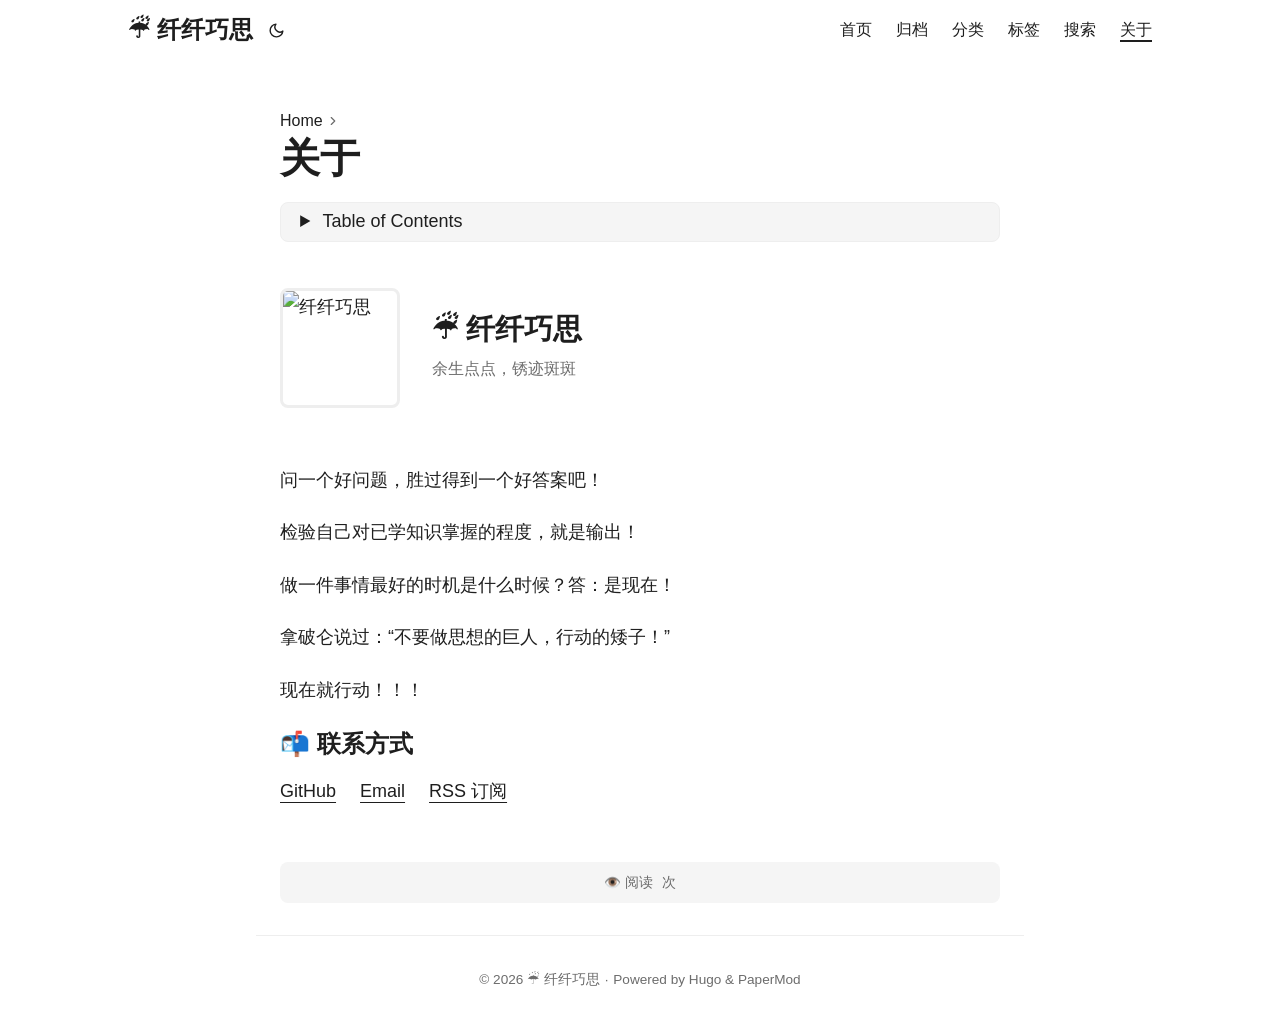
==== about/index.html @ b8e5de0f "Update site: feat：配置后发布测试 dym2026/hugo-site-source@9872c6fb3db8e7d67822ec20c69a167581251d09" ====
<!doctype html><html lang=en dir=auto data-theme=auto><head><meta charset=utf-8><meta http-equiv=X-UA-Compatible content="IE=edge"><meta name=viewport content="width=device-width,initial-scale=1,shrink-to-fit=no"><meta name=robots content="index, follow"><title>关于 | ☔︎ 纤纤巧思</title><meta name=keywords content><meta name=description content="
  
  
    ☔︎ 纤纤巧思
    余生点点，锈迹斑斑
  

问一个好问题，胜过得到一个好答案吧！
检验自己对已学知识掌握的程度，就是输出！
做一件事情最好的时机是什么时候？答：是现在！
拿破仑说过：“不要做思想的巨人，行动的矮子！”
现在就行动！！！
📬 联系方式

  GitHub
  Email
  RSS 订阅
"><meta name=author content="Less"><link rel=canonical href=https://dym2026.github.io/about/><link crossorigin=anonymous href=/assets/css/stylesheet.4112e1ae91381286056db7897606358c1287e31d32b878bdc7e529f8c256b687.css integrity="sha256-QRLhrpE4EoYFbbeJdgY1jBKH4x0yuHi9x+Up+MJWtoc=" rel="preload stylesheet" as=style><link rel=icon href=https://dym2026.github.io/favicon.ico><link rel=icon type=image/png sizes=16x16 href=https://dym2026.github.io/favicon-16x16.png><link rel=icon type=image/png sizes=32x32 href=https://dym2026.github.io/favicon-32x32.png><link rel=apple-touch-icon href=https://dym2026.github.io/apple-touch-icon.png><link rel=mask-icon href=https://dym2026.github.io/safari-pinned-tab.svg><meta name=theme-color content="#2e2e33"><meta name=msapplication-TileColor content="#2e2e33"><link rel=alternate hreflang=en href=https://dym2026.github.io/about/><noscript><style>#theme-toggle,.top-link{display:none}</style><style>@media(prefers-color-scheme:dark){:root{--theme:rgb(29, 30, 32);--entry:rgb(46, 46, 51);--primary:rgb(218, 218, 219);--secondary:rgb(155, 156, 157);--tertiary:rgb(65, 66, 68);--content:rgb(196, 196, 197);--code-block-bg:rgb(46, 46, 51);--code-bg:rgb(55, 56, 62);--border:rgb(51, 51, 51);color-scheme:dark}.list{background:var(--theme)}.toc{background:var(--entry)}}</style></noscript><script>localStorage.getItem("pref-theme")==="dark"?document.querySelector("html").dataset.theme="dark":localStorage.getItem("pref-theme")==="light"?document.querySelector("html").dataset.theme="light":window.matchMedia("(prefers-color-scheme: dark)").matches?document.querySelector("html").dataset.theme="dark":document.querySelector("html").dataset.theme="light"</script><script type=application/ld+json>{"@context":"https://schema.org","@type":"BlogPosting","headline":"\"关于\"","datePublished":"\"2026-06-28T00:00:00Z\"","dateModified":"\"2026-06-28T00:00:00Z\"","author":{"@type":"Person","name":"\"Less\""},"description":"\" ☔︎ 纤纤巧思 余生点点，锈迹斑斑\\n问一个好问题，胜过得到一个好答案吧！\\n检验自己对已学知识掌握的程度，就是输出！\\n做一件事情最好的时机是什么时候？答：是现在！\\n拿破仑说过：“不要做思想的巨人，行动的矮子！”\\n现在就行动！！！\\n📬 联系方式 GitHub Email RSS 订阅 \"","wordCount":14}</script><link rel=icon type=image/png href=/favicon/favicon-96x96.png sizes=96x96><link rel=icon type=image/svg+xml href=/favicon/favicon.svg><link rel="shortcut icon" href=/favicon/favicon.ico><link rel=apple-touch-icon sizes=180x180 href=/favicon/apple-touch-icon.png><link rel=manifest href=/favicon/site.webmanifest><meta property="og:url" content="https://dym2026.github.io/about/"><meta property="og:site_name" content="☔︎ 纤纤巧思"><meta property="og:title" content="关于"><meta property="og:description" content="☔︎ 纤纤巧思 余生点点，锈迹斑斑
问一个好问题，胜过得到一个好答案吧！
检验自己对已学知识掌握的程度，就是输出！
做一件事情最好的时机是什么时候？答：是现在！
拿破仑说过：“不要做思想的巨人，行动的矮子！”
现在就行动！！！
📬 联系方式 GitHub Email RSS 订阅"><meta property="og:locale" content="zh_cn"><meta property="og:type" content="article"><meta property="article:published_time" content="2026-06-28T00:00:00+00:00"><meta property="article:modified_time" content="2026-06-28T00:00:00+00:00"><meta property="og:image" content="https://dym2026.github.io/images/social-share.png"><meta name=twitter:card content="summary_large_image"><meta name=twitter:image content="https://dym2026.github.io/images/social-share.png"><meta name=twitter:title content="关于"><meta name=twitter:description content="☔︎ 纤纤巧思 余生点点，锈迹斑斑
问一个好问题，胜过得到一个好答案吧！
检验自己对已学知识掌握的程度，就是输出！
做一件事情最好的时机是什么时候？答：是现在！
拿破仑说过：“不要做思想的巨人，行动的矮子！”
现在就行动！！！
📬 联系方式 GitHub Email RSS 订阅"><script type=application/ld+json>{"@context":"https://schema.org","@type":"BreadcrumbList","itemListElement":[{"@type":"ListItem","position":1,"name":"关于","item":"https://dym2026.github.io/about/"}]}</script><script type=application/ld+json>{"@context":"https://schema.org","@type":"BlogPosting","headline":"关于","name":"关于","description":" ☔︎ 纤纤巧思 余生点点，锈迹斑斑\n问一个好问题，胜过得到一个好答案吧！\n检验自己对已学知识掌握的程度，就是输出！\n做一件事情最好的时机是什么时候？答：是现在！\n拿破仑说过：“不要做思想的巨人，行动的矮子！”\n现在就行动！！！\n📬 联系方式 GitHub Email RSS 订阅 ","keywords":[],"articleBody":" ☔︎ 纤纤巧思 余生点点，锈迹斑斑\n问一个好问题，胜过得到一个好答案吧！\n检验自己对已学知识掌握的程度，就是输出！\n做一件事情最好的时机是什么时候？答：是现在！\n拿破仑说过：“不要做思想的巨人，行动的矮子！”\n现在就行动！！！\n📬 联系方式 GitHub Email RSS 订阅 ","wordCount":"14","inLanguage":"en","image":"https://dym2026.github.io/images/social-share.png","datePublished":"2026-06-28T00:00:00Z","dateModified":"2026-06-28T00:00:00Z","author":{"@type":"Person","name":"Less"},"mainEntityOfPage":{"@type":"WebPage","@id":"https://dym2026.github.io/about/"},"publisher":{"@type":"Organization","name":"☔︎ 纤纤巧思","logo":{"@type":"ImageObject","url":"https://dym2026.github.io/favicon.ico"}}}</script></head><body id=top><header class=header><nav class=header-nav><div class=logo><a href=https://dym2026.github.io/ accesskey=h title="☔︎ 纤纤巧思 (Alt + H)">☔︎ 纤纤巧思</a><div class=logo-switches><button id=theme-toggle class=theme-toggle accesskey=t title="(Alt + T)" aria-label="Toggle theme">
<svg class="moon" width="17" height="17" viewBox="0 0 24 24" fill="none" stroke="currentColor" stroke-width="2" stroke-linecap="round" stroke-linejoin="round"><path d="M21 12.79A9 9 0 1111.21 3 7 7 0 0021 12.79z"/></svg>
<svg class="sun" width="17" height="17" viewBox="0 0 24 24" fill="none" stroke="currentColor" stroke-width="2" stroke-linecap="round" stroke-linejoin="round"><circle cx="12" cy="12" r="5"/><line x1="12" y1="1" x2="12" y2="3"/><line x1="12" y1="21" x2="12" y2="23"/><line x1="4.22" y1="4.22" x2="5.64" y2="5.64"/><line x1="18.36" y1="18.36" x2="19.78" y2="19.78"/><line x1="1" y1="12" x2="3" y2="12"/><line x1="21" y1="12" x2="23" y2="12"/><line x1="4.22" y1="19.78" x2="5.64" y2="18.36"/><line x1="18.36" y1="5.64" x2="19.78" y2="4.22"/></svg></button></div></div><ul id=menu class=menu><li><a href=https://dym2026.github.io/ title=首页><span>首页</span></a></li><li><a href=https://dym2026.github.io/archives/ title=归档><span>归档</span></a></li><li><a href=https://dym2026.github.io/categories/ title=分类><span>分类</span></a></li><li><a href=https://dym2026.github.io/tags/ title=标签><span>标签</span></a></li><li><a href=https://dym2026.github.io/search/ title="搜索 (Alt + /)" accesskey=/><span>搜索</span></a></li><li><a href=https://dym2026.github.io/about/ title=关于><span class=active>关于</span></a></li></ul></nav></header><main class=main><article class=post-single><header class=post-header><nav class=breadcrumbs role=navigation aria-label=Breadcrumb><a href=/>Home</a>
<svg viewBox="0 0 24 24" fill="none" stroke="currentColor" stroke-width="2" stroke-linecap="round" stroke-linejoin="round" class="feather feather-chevron-right"><polyline points="9 18 15 12 9 6"/></svg></nav><h1 class="post-title entry-hint-parent">关于</h1></header><details class=toc><summary accesskey=c title="(Alt + C)"><span class=title>Table of Contents</span></summary><div class=inner><nav id=TableOfContents><ul><li><ul><li><a href=#-联系方式>📬 联系方式</a></li></ul></li></ul></nav></div></details><div class="post-content md-content"><div class=about-header><img src=/images/avatar.png alt=纤纤巧思 class=avatar><div class=about-intro><h2>☔︎ 纤纤巧思</h2><p class=bio>余生点点，锈迹斑斑</p></div></div><p>问一个好问题，胜过得到一个好答案吧！</p><p>检验自己对已学知识掌握的程度，就是输出！</p><p>做一件事情最好的时机是什么时候？答：是现在！</p><p>拿破仑说过：“不要做思想的巨人，行动的矮子！”</p><p>现在就行动！！！</p><h3 id=-联系方式>📬 联系方式<a hidden class=anchor aria-hidden=true href=#-联系方式>#</a></h3><div class=social-links><a href=https://github.com/dym2026 target=_blank rel=noopener>GitHub</a>
<a href=mailto:1097842427@qq.com>Email</a>
<a href=/index.xml>RSS 订阅</a></div></div><footer class=post-footer><ul class=post-tags></ul></footer><div class=busuanzi-page id=busuanzi_container_page_pv>👁️ 阅读 <span id=busuanzi_value_page_pv></span> 次</div></article></main><footer class=footer><span>&copy; 2026 <a href=https://dym2026.github.io/>☔︎ 纤纤巧思</a></span> ·
<span>Powered by
<a href="https://gohugo.io/?utm_source=papermod" rel=noopener target=_blank>Hugo</a> &
<a href=https://github.com/adityatelange/hugo-PaperMod/ rel=noopener target=_blank>PaperMod</a></span></footer><a href=#top id=top-link class="top-link hidden" aria-label="go to top" title="Go to Top (Alt + G)" accesskey=g><svg viewBox="0 0 24 24" fill="none" stroke="currentColor" stroke-width="2" stroke-linecap="round" stroke-linejoin="round" class="feather feather-chevrons-up"><polyline points="17 11 12 6 7 11"/><polyline points="17 18 12 13 7 18"/></svg>
</a><script defer src=https://busuanzi.ibruce.info/busuanzi/2.3/busuanzi.pure.mini.js crossorigin=anonymous></script><script>(function(){function n(){const e=document.documentElement.dataset.theme;return e==="dark"?"dark":e==="light"?"light":window.matchMedia("(prefers-color-scheme: dark)").matches?"dark":"light"}function e(e){var t=document.querySelector("iframe.giscus-frame");t&&t.contentWindow&&t.contentWindow.postMessage({giscus:{setConfig:{theme:e||n()}}},"https://giscus.app")}var s=setInterval(function(){var t=document.querySelector("iframe.giscus-frame");t&&(clearInterval(s),localStorage.getItem("pref-theme")&&(t.addEventListener("load",function(){e()}),setTimeout(function(){e()},800)))},300),t=document.getElementById("theme-toggle");t&&t.addEventListener("click",function(){setTimeout(function(){e()},80)})})()</script><script>let menu=document.getElementById("menu");if(menu){const e=localStorage.getItem("menu-scroll-position");e&&(menu.scrollLeft=parseInt(e,10)),menu.onscroll=function(){localStorage.setItem("menu-scroll-position",menu.scrollLeft)}}document.querySelectorAll('a[href^="#"]').forEach(e=>{e.addEventListener("click",function(e){e.preventDefault();var t=this.getAttribute("href").substr(1);window.matchMedia("(prefers-reduced-motion: reduce)").matches?document.querySelector(`[id='${decodeURIComponent(t)}']`).scrollIntoView():document.querySelector(`[id='${decodeURIComponent(t)}']`).scrollIntoView({behavior:"smooth"}),t==="top"?history.replaceState(null,null," "):history.pushState(null,null,`#${t}`)})})</script><script>var toplink=document.getElementById("top-link");window.onscroll=function(){const e=window.innerHeight;document.body.scrollTop>e||document.documentElement.scrollTop>e?toplink.classList.remove("hidden"):toplink.classList.add("hidden")}</script><script>document.getElementById("theme-toggle").addEventListener("click",()=>{const e=document.querySelector("html");e.dataset.theme==="dark"?(e.dataset.theme="light",localStorage.setItem("pref-theme","light")):(e.dataset.theme="dark",localStorage.setItem("pref-theme","dark"))})</script><script>document.querySelectorAll("pre > code").forEach(e=>{const n=e.parentNode.parentNode,t=document.createElement("button");t.classList.add("copy-code"),t.innerHTML="copy";function s(){t.innerHTML="copied!",setTimeout(()=>{t.innerHTML="copy"},2e3)}t.addEventListener("click",t=>{if("clipboard"in navigator){navigator.clipboard.writeText(e.textContent),s();return}const n=document.createRange();n.selectNodeContents(e);const o=window.getSelection();o.removeAllRanges(),o.addRange(n);try{document.execCommand("copy"),s()}catch{}o.removeRange(n)}),n.classList.contains("highlight")?n.appendChild(t):n.parentNode.firstChild==n||(e.parentNode.parentNode.parentNode.parentNode.parentNode.nodeName=="TABLE"?e.parentNode.parentNode.parentNode.parentNode.parentNode.appendChild(t):e.parentNode.appendChild(t))})</script></body></html>
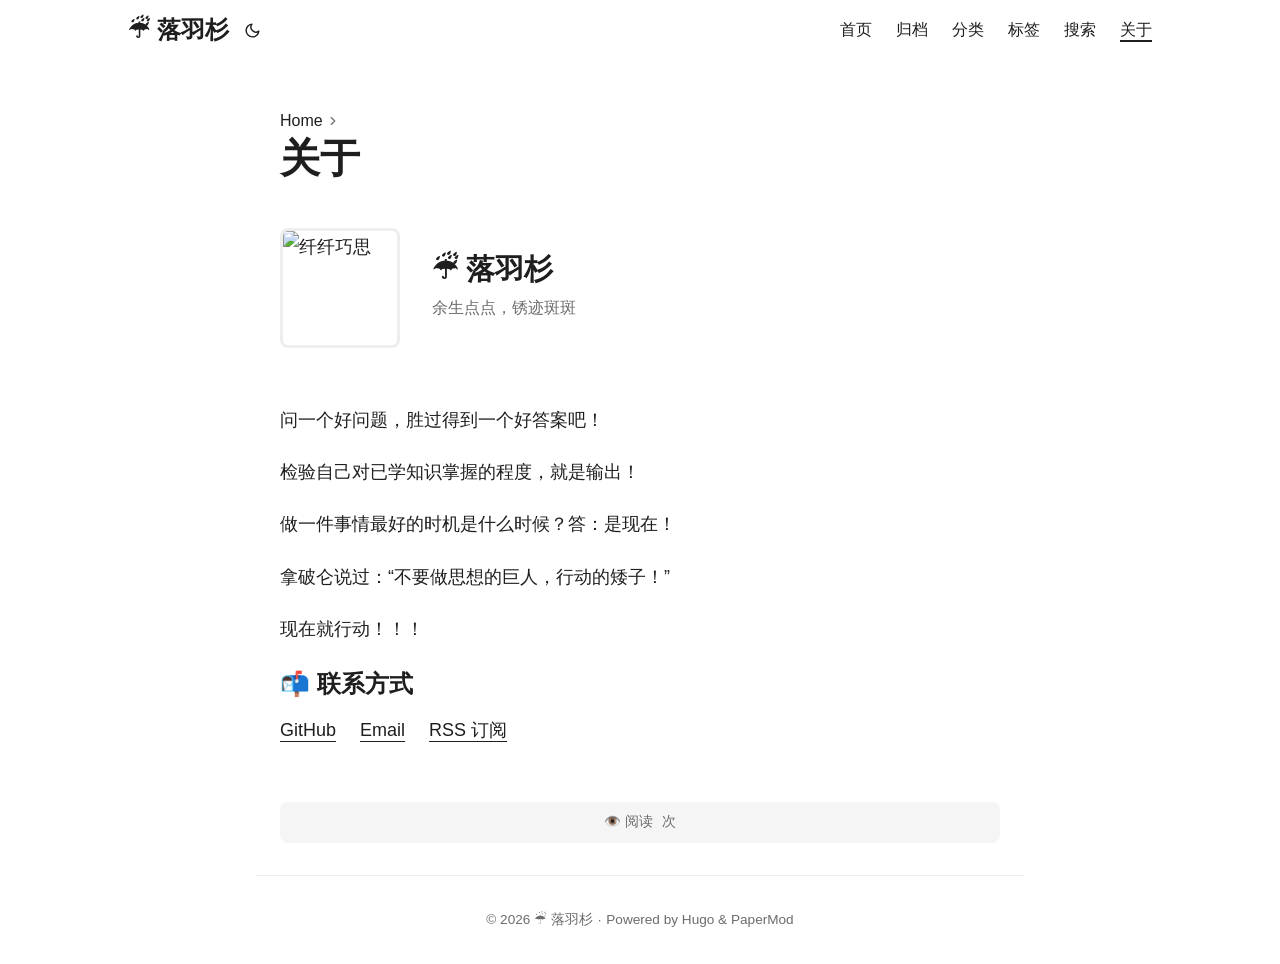
==== commit cf234b6c: "Update site: feat: 更换网站图标 dym2026/hugo-site-source@5aa69ee42dd8be48c35af2c50449b70eea5ee5c6" ====
--- a/about/index.html
+++ b/about/index.html
@@ -1,7 +1,7 @@
-<!doctype html><html lang=en dir=auto data-theme=auto><head><meta charset=utf-8><meta http-equiv=X-UA-Compatible content="IE=edge"><meta name=viewport content="width=device-width,initial-scale=1,shrink-to-fit=no"><meta name=robots content="index, follow"><title>关于 | ☔︎ 纤纤巧思</title><meta name=keywords content><meta name=description content="
+<!doctype html><html lang=en dir=auto data-theme=auto><head><meta charset=utf-8><meta http-equiv=X-UA-Compatible content="IE=edge"><meta name=viewport content="width=device-width,initial-scale=1,shrink-to-fit=no"><meta name=robots content="index, follow"><title>关于 | ☔︎ 落羽杉</title><meta name=keywords content><meta name=description content="
   
   
-    ☔︎ 纤纤巧思
+    ☔︎ 落羽杉
     余生点点，锈迹斑斑
   
 
@@ -15,25 +15,25 @@
   GitHub
   Email
   RSS 订阅
-"><meta name=author content="Less"><link rel=canonical href=https://dym2026.github.io/about/><link crossorigin=anonymous href=/assets/css/stylesheet.4112e1ae91381286056db7897606358c1287e31d32b878bdc7e529f8c256b687.css integrity="sha256-QRLhrpE4EoYFbbeJdgY1jBKH4x0yuHi9x+Up+MJWtoc=" rel="preload stylesheet" as=style><link rel=icon href=https://dym2026.github.io/favicon.ico><link rel=icon type=image/png sizes=16x16 href=https://dym2026.github.io/favicon-16x16.png><link rel=icon type=image/png sizes=32x32 href=https://dym2026.github.io/favicon-32x32.png><link rel=apple-touch-icon href=https://dym2026.github.io/apple-touch-icon.png><link rel=mask-icon href=https://dym2026.github.io/safari-pinned-tab.svg><meta name=theme-color content="#2e2e33"><meta name=msapplication-TileColor content="#2e2e33"><link rel=alternate hreflang=en href=https://dym2026.github.io/about/><noscript><style>#theme-toggle,.top-link{display:none}</style><style>@media(prefers-color-scheme:dark){:root{--theme:rgb(29, 30, 32);--entry:rgb(46, 46, 51);--primary:rgb(218, 218, 219);--secondary:rgb(155, 156, 157);--tertiary:rgb(65, 66, 68);--content:rgb(196, 196, 197);--code-block-bg:rgb(46, 46, 51);--code-bg:rgb(55, 56, 62);--border:rgb(51, 51, 51);color-scheme:dark}.list{background:var(--theme)}.toc{background:var(--entry)}}</style></noscript><script>localStorage.getItem("pref-theme")==="dark"?document.querySelector("html").dataset.theme="dark":localStorage.getItem("pref-theme")==="light"?document.querySelector("html").dataset.theme="light":window.matchMedia("(prefers-color-scheme: dark)").matches?document.querySelector("html").dataset.theme="dark":document.querySelector("html").dataset.theme="light"</script><script type=application/ld+json>{"@context":"https://schema.org","@type":"BlogPosting","headline":"\"关于\"","datePublished":"\"2026-06-28T00:00:00Z\"","dateModified":"\"2026-06-28T00:00:00Z\"","author":{"@type":"Person","name":"\"Less\""},"description":"\" ☔︎ 纤纤巧思 余生点点，锈迹斑斑\\n问一个好问题，胜过得到一个好答案吧！\\n检验自己对已学知识掌握的程度，就是输出！\\n做一件事情最好的时机是什么时候？答：是现在！\\n拿破仑说过：“不要做思想的巨人，行动的矮子！”\\n现在就行动！！！\\n📬 联系方式 GitHub Email RSS 订阅 \"","wordCount":14}</script><link rel=icon type=image/png href=/favicon/favicon-96x96.png sizes=96x96><link rel=icon type=image/svg+xml href=/favicon/favicon.svg><link rel="shortcut icon" href=/favicon/favicon.ico><link rel=apple-touch-icon sizes=180x180 href=/favicon/apple-touch-icon.png><link rel=manifest href=/favicon/site.webmanifest><meta property="og:url" content="https://dym2026.github.io/about/"><meta property="og:site_name" content="☔︎ 纤纤巧思"><meta property="og:title" content="关于"><meta property="og:description" content="☔︎ 纤纤巧思 余生点点，锈迹斑斑
+"><meta name=author content="Less"><link rel=canonical href=https://dym2026.github.io/about/><link crossorigin=anonymous href=/assets/css/stylesheet.f1b664ff4d6cb66a49dbc1be0f7d915f03a0ca8f5fc1e3566c89a14a723e33a2.css integrity="sha256-8bZk/01stmpJ28G+D32RXwOgyo9fweNWbImhSnI+M6I=" rel="preload stylesheet" as=style><link rel=icon href=https://dym2026.github.io/favicon.ico><link rel=icon type=image/png sizes=16x16 href=https://dym2026.github.io/favicon-16x16.png><link rel=icon type=image/png sizes=32x32 href=https://dym2026.github.io/favicon-32x32.png><link rel=apple-touch-icon href=https://dym2026.github.io/apple-touch-icon.png><link rel=mask-icon href=https://dym2026.github.io/safari-pinned-tab.svg><meta name=theme-color content="#2e2e33"><meta name=msapplication-TileColor content="#2e2e33"><link rel=alternate hreflang=en href=https://dym2026.github.io/about/><noscript><style>#theme-toggle,.top-link{display:none}</style><style>@media(prefers-color-scheme:dark){:root{--theme:rgb(29, 30, 32);--entry:rgb(46, 46, 51);--primary:rgb(218, 218, 219);--secondary:rgb(155, 156, 157);--tertiary:rgb(65, 66, 68);--content:rgb(196, 196, 197);--code-block-bg:rgb(46, 46, 51);--code-bg:rgb(55, 56, 62);--border:rgb(51, 51, 51);color-scheme:dark}.list{background:var(--theme)}.toc{background:var(--entry)}}</style></noscript><script>localStorage.getItem("pref-theme")==="dark"?document.querySelector("html").dataset.theme="dark":localStorage.getItem("pref-theme")==="light"?document.querySelector("html").dataset.theme="light":window.matchMedia("(prefers-color-scheme: dark)").matches?document.querySelector("html").dataset.theme="dark":document.querySelector("html").dataset.theme="light"</script><script type=application/ld+json>{"@context":"https://schema.org","@type":"BlogPosting","headline":"\"关于\"","datePublished":"\"2026-06-28T00:00:00Z\"","dateModified":"\"2026-06-28T00:00:00Z\"","author":{"@type":"Person","name":"\"Less\""},"description":"\" ☔︎ 落羽杉 余生点点，锈迹斑斑\\n问一个好问题，胜过得到一个好答案吧！\\n检验自己对已学知识掌握的程度，就是输出！\\n做一件事情最好的时机是什么时候？答：是现在！\\n拿破仑说过：“不要做思想的巨人，行动的矮子！”\\n现在就行动！！！\\n📬 联系方式 GitHub Email RSS 订阅 \"","wordCount":14}</script><link rel=icon type=image/png href=/favicon/favicon-96x96.png sizes=96x96><link rel=icon type=image/svg+xml href=/favicon/favicon.svg><link rel="shortcut icon" href=/favicon/favicon.ico><link rel=apple-touch-icon sizes=180x180 href=/favicon/apple-touch-icon.png><link rel=manifest href=/favicon/site.webmanifest><meta property="og:url" content="https://dym2026.github.io/about/"><meta property="og:site_name" content="☔︎ 落羽杉"><meta property="og:title" content="关于"><meta property="og:description" content="☔︎ 落羽杉 余生点点，锈迹斑斑
 问一个好问题，胜过得到一个好答案吧！
 检验自己对已学知识掌握的程度，就是输出！
 做一件事情最好的时机是什么时候？答：是现在！
 拿破仑说过：“不要做思想的巨人，行动的矮子！”
 现在就行动！！！
-📬 联系方式 GitHub Email RSS 订阅"><meta property="og:locale" content="zh_cn"><meta property="og:type" content="article"><meta property="article:published_time" content="2026-06-28T00:00:00+00:00"><meta property="article:modified_time" content="2026-06-28T00:00:00+00:00"><meta property="og:image" content="https://dym2026.github.io/images/social-share.png"><meta name=twitter:card content="summary_large_image"><meta name=twitter:image content="https://dym2026.github.io/images/social-share.png"><meta name=twitter:title content="关于"><meta name=twitter:description content="☔︎ 纤纤巧思 余生点点，锈迹斑斑
+📬 联系方式 GitHub Email RSS 订阅"><meta property="og:locale" content="zh_cn"><meta property="og:type" content="article"><meta property="article:published_time" content="2026-06-28T00:00:00+00:00"><meta property="article:modified_time" content="2026-06-28T00:00:00+00:00"><meta property="og:image" content="https://dym2026.github.io/images/social-share.png"><meta name=twitter:card content="summary_large_image"><meta name=twitter:image content="https://dym2026.github.io/images/social-share.png"><meta name=twitter:title content="关于"><meta name=twitter:description content="☔︎ 落羽杉 余生点点，锈迹斑斑
 问一个好问题，胜过得到一个好答案吧！
 检验自己对已学知识掌握的程度，就是输出！
 做一件事情最好的时机是什么时候？答：是现在！
 拿破仑说过：“不要做思想的巨人，行动的矮子！”
 现在就行动！！！
-📬 联系方式 GitHub Email RSS 订阅"><script type=application/ld+json>{"@context":"https://schema.org","@type":"BreadcrumbList","itemListElement":[{"@type":"ListItem","position":1,"name":"关于","item":"https://dym2026.github.io/about/"}]}</script><script type=application/ld+json>{"@context":"https://schema.org","@type":"BlogPosting","headline":"关于","name":"关于","description":" ☔︎ 纤纤巧思 余生点点，锈迹斑斑\n问一个好问题，胜过得到一个好答案吧！\n检验自己对已学知识掌握的程度，就是输出！\n做一件事情最好的时机是什么时候？答：是现在！\n拿破仑说过：“不要做思想的巨人，行动的矮子！”\n现在就行动！！！\n📬 联系方式 GitHub Email RSS 订阅 ","keywords":[],"articleBody":" ☔︎ 纤纤巧思 余生点点，锈迹斑斑\n问一个好问题，胜过得到一个好答案吧！\n检验自己对已学知识掌握的程度，就是输出！\n做一件事情最好的时机是什么时候？答：是现在！\n拿破仑说过：“不要做思想的巨人，行动的矮子！”\n现在就行动！！！\n📬 联系方式 GitHub Email RSS 订阅 ","wordCount":"14","inLanguage":"en","image":"https://dym2026.github.io/images/social-share.png","datePublished":"2026-06-28T00:00:00Z","dateModified":"2026-06-28T00:00:00Z","author":{"@type":"Person","name":"Less"},"mainEntityOfPage":{"@type":"WebPage","@id":"https://dym2026.github.io/about/"},"publisher":{"@type":"Organization","name":"☔︎ 纤纤巧思","logo":{"@type":"ImageObject","url":"https://dym2026.github.io/favicon.ico"}}}</script></head><body id=top><header class=header><nav class=header-nav><div class=logo><a href=https://dym2026.github.io/ accesskey=h title="☔︎ 纤纤巧思 (Alt + H)">☔︎ 纤纤巧思</a><div class=logo-switches><button id=theme-toggle class=theme-toggle accesskey=t title="(Alt + T)" aria-label="Toggle theme">
+📬 联系方式 GitHub Email RSS 订阅"><script type=application/ld+json>{"@context":"https://schema.org","@type":"BreadcrumbList","itemListElement":[{"@type":"ListItem","position":1,"name":"关于","item":"https://dym2026.github.io/about/"}]}</script><script type=application/ld+json>{"@context":"https://schema.org","@type":"BlogPosting","headline":"关于","name":"关于","description":" ☔︎ 落羽杉 余生点点，锈迹斑斑\n问一个好问题，胜过得到一个好答案吧！\n检验自己对已学知识掌握的程度，就是输出！\n做一件事情最好的时机是什么时候？答：是现在！\n拿破仑说过：“不要做思想的巨人，行动的矮子！”\n现在就行动！！！\n📬 联系方式 GitHub Email RSS 订阅 ","keywords":[],"articleBody":" ☔︎ 落羽杉 余生点点，锈迹斑斑\n问一个好问题，胜过得到一个好答案吧！\n检验自己对已学知识掌握的程度，就是输出！\n做一件事情最好的时机是什么时候？答：是现在！\n拿破仑说过：“不要做思想的巨人，行动的矮子！”\n现在就行动！！！\n📬 联系方式 GitHub Email RSS 订阅 ","wordCount":"14","inLanguage":"en","image":"https://dym2026.github.io/images/social-share.png","datePublished":"2026-06-28T00:00:00Z","dateModified":"2026-06-28T00:00:00Z","author":{"@type":"Person","name":"Less"},"mainEntityOfPage":{"@type":"WebPage","@id":"https://dym2026.github.io/about/"},"publisher":{"@type":"Organization","name":"☔︎ 落羽杉","logo":{"@type":"ImageObject","url":"https://dym2026.github.io/favicon.ico"}}}</script></head><body id=top><header class=header><nav class=header-nav><div class=logo><a href=https://dym2026.github.io/ accesskey=h title="☔︎ 落羽杉 (Alt + H)">☔︎ 落羽杉</a><div class=logo-switches><button id=theme-toggle class=theme-toggle accesskey=t title="(Alt + T)" aria-label="Toggle theme">
 <svg class="moon" width="17" height="17" viewBox="0 0 24 24" fill="none" stroke="currentColor" stroke-width="2" stroke-linecap="round" stroke-linejoin="round"><path d="M21 12.79A9 9 0 1111.21 3 7 7 0 0021 12.79z"/></svg>
 <svg class="sun" width="17" height="17" viewBox="0 0 24 24" fill="none" stroke="currentColor" stroke-width="2" stroke-linecap="round" stroke-linejoin="round"><circle cx="12" cy="12" r="5"/><line x1="12" y1="1" x2="12" y2="3"/><line x1="12" y1="21" x2="12" y2="23"/><line x1="4.22" y1="4.22" x2="5.64" y2="5.64"/><line x1="18.36" y1="18.36" x2="19.78" y2="19.78"/><line x1="1" y1="12" x2="3" y2="12"/><line x1="21" y1="12" x2="23" y2="12"/><line x1="4.22" y1="19.78" x2="5.64" y2="18.36"/><line x1="18.36" y1="5.64" x2="19.78" y2="4.22"/></svg></button></div></div><ul id=menu class=menu><li><a href=https://dym2026.github.io/ title=首页><span>首页</span></a></li><li><a href=https://dym2026.github.io/archives/ title=归档><span>归档</span></a></li><li><a href=https://dym2026.github.io/categories/ title=分类><span>分类</span></a></li><li><a href=https://dym2026.github.io/tags/ title=标签><span>标签</span></a></li><li><a href=https://dym2026.github.io/search/ title="搜索 (Alt + /)" accesskey=/><span>搜索</span></a></li><li><a href=https://dym2026.github.io/about/ title=关于><span class=active>关于</span></a></li></ul></nav></header><main class=main><article class=post-single><header class=post-header><nav class=breadcrumbs role=navigation aria-label=Breadcrumb><a href=/>Home</a>
-<svg viewBox="0 0 24 24" fill="none" stroke="currentColor" stroke-width="2" stroke-linecap="round" stroke-linejoin="round" class="feather feather-chevron-right"><polyline points="9 18 15 12 9 6"/></svg></nav><h1 class="post-title entry-hint-parent">关于</h1></header><details class=toc><summary accesskey=c title="(Alt + C)"><span class=title>Table of Contents</span></summary><div class=inner><nav id=TableOfContents><ul><li><ul><li><a href=#-联系方式>📬 联系方式</a></li></ul></li></ul></nav></div></details><div class="post-content md-content"><div class=about-header><img src=/images/avatar.png alt=纤纤巧思 class=avatar><div class=about-intro><h2>☔︎ 纤纤巧思</h2><p class=bio>余生点点，锈迹斑斑</p></div></div><p>问一个好问题，胜过得到一个好答案吧！</p><p>检验自己对已学知识掌握的程度，就是输出！</p><p>做一件事情最好的时机是什么时候？答：是现在！</p><p>拿破仑说过：“不要做思想的巨人，行动的矮子！”</p><p>现在就行动！！！</p><h3 id=-联系方式>📬 联系方式<a hidden class=anchor aria-hidden=true href=#-联系方式>#</a></h3><div class=social-links><a href=https://github.com/dym2026 target=_blank rel=noopener>GitHub</a>
+<svg viewBox="0 0 24 24" fill="none" stroke="currentColor" stroke-width="2" stroke-linecap="round" stroke-linejoin="round" class="feather feather-chevron-right"><polyline points="9 18 15 12 9 6"/></svg></nav><h1 class="post-title entry-hint-parent">关于</h1></header><div class="post-content md-content"><div class=about-header><img src=/images/avatar.png alt=纤纤巧思 class=avatar><div class=about-intro><h2>☔︎ 落羽杉</h2><p class=bio>余生点点，锈迹斑斑</p></div></div><p>问一个好问题，胜过得到一个好答案吧！</p><p>检验自己对已学知识掌握的程度，就是输出！</p><p>做一件事情最好的时机是什么时候？答：是现在！</p><p>拿破仑说过：“不要做思想的巨人，行动的矮子！”</p><p>现在就行动！！！</p><h3 id=-联系方式>📬 联系方式<a hidden class=anchor aria-hidden=true href=#-联系方式>#</a></h3><div class=social-links><a href=https://github.com/dym2026 target=_blank rel=noopener>GitHub</a>
 <a href=mailto:1097842427@qq.com>Email</a>
-<a href=/index.xml>RSS 订阅</a></div></div><footer class=post-footer><ul class=post-tags></ul></footer><div class=busuanzi-page id=busuanzi_container_page_pv>👁️ 阅读 <span id=busuanzi_value_page_pv></span> 次</div></article></main><footer class=footer><span>&copy; 2026 <a href=https://dym2026.github.io/>☔︎ 纤纤巧思</a></span> ·
+<a href=/index.xml>RSS 订阅</a></div></div><footer class=post-footer><ul class=post-tags></ul></footer><div class=busuanzi-page id=busuanzi_container_page_pv>👁️ 阅读 <span id=busuanzi_value_page_pv></span> 次</div></article></main><footer class=footer><span>&copy; 2026 <a href=https://dym2026.github.io/>☔︎ 落羽杉</a></span> ·
 <span>Powered by
 <a href="https://gohugo.io/?utm_source=papermod" rel=noopener target=_blank>Hugo</a> &
 <a href=https://github.com/adityatelange/hugo-PaperMod/ rel=noopener target=_blank>PaperMod</a></span></footer><a href=#top id=top-link class="top-link hidden" aria-label="go to top" title="Go to Top (Alt + G)" accesskey=g><svg viewBox="0 0 24 24" fill="none" stroke="currentColor" stroke-width="2" stroke-linecap="round" stroke-linejoin="round" class="feather feather-chevrons-up"><polyline points="17 11 12 6 7 11"/><polyline points="17 18 12 13 7 18"/></svg>
-</a><script defer src=https://busuanzi.ibruce.info/busuanzi/2.3/busuanzi.pure.mini.js crossorigin=anonymous></script><script>(function(){function n(){const e=document.documentElement.dataset.theme;return e==="dark"?"dark":e==="light"?"light":window.matchMedia("(prefers-color-scheme: dark)").matches?"dark":"light"}function e(e){var t=document.querySelector("iframe.giscus-frame");t&&t.contentWindow&&t.contentWindow.postMessage({giscus:{setConfig:{theme:e||n()}}},"https://giscus.app")}var s=setInterval(function(){var t=document.querySelector("iframe.giscus-frame");t&&(clearInterval(s),localStorage.getItem("pref-theme")&&(t.addEventListener("load",function(){e()}),setTimeout(function(){e()},800)))},300),t=document.getElementById("theme-toggle");t&&t.addEventListener("click",function(){setTimeout(function(){e()},80)})})()</script><script>let menu=document.getElementById("menu");if(menu){const e=localStorage.getItem("menu-scroll-position");e&&(menu.scrollLeft=parseInt(e,10)),menu.onscroll=function(){localStorage.setItem("menu-scroll-position",menu.scrollLeft)}}document.querySelectorAll('a[href^="#"]').forEach(e=>{e.addEventListener("click",function(e){e.preventDefault();var t=this.getAttribute("href").substr(1);window.matchMedia("(prefers-reduced-motion: reduce)").matches?document.querySelector(`[id='${decodeURIComponent(t)}']`).scrollIntoView():document.querySelector(`[id='${decodeURIComponent(t)}']`).scrollIntoView({behavior:"smooth"}),t==="top"?history.replaceState(null,null," "):history.pushState(null,null,`#${t}`)})})</script><script>var toplink=document.getElementById("top-link");window.onscroll=function(){const e=window.innerHeight;document.body.scrollTop>e||document.documentElement.scrollTop>e?toplink.classList.remove("hidden"):toplink.classList.add("hidden")}</script><script>document.getElementById("theme-toggle").addEventListener("click",()=>{const e=document.querySelector("html");e.dataset.theme==="dark"?(e.dataset.theme="light",localStorage.setItem("pref-theme","light")):(e.dataset.theme="dark",localStorage.setItem("pref-theme","dark"))})</script><script>document.querySelectorAll("pre > code").forEach(e=>{const n=e.parentNode.parentNode,t=document.createElement("button");t.classList.add("copy-code"),t.innerHTML="copy";function s(){t.innerHTML="copied!",setTimeout(()=>{t.innerHTML="copy"},2e3)}t.addEventListener("click",t=>{if("clipboard"in navigator){navigator.clipboard.writeText(e.textContent),s();return}const n=document.createRange();n.selectNodeContents(e);const o=window.getSelection();o.removeAllRanges(),o.addRange(n);try{document.execCommand("copy"),s()}catch{}o.removeRange(n)}),n.classList.contains("highlight")?n.appendChild(t):n.parentNode.firstChild==n||(e.parentNode.parentNode.parentNode.parentNode.parentNode.nodeName=="TABLE"?e.parentNode.parentNode.parentNode.parentNode.parentNode.appendChild(t):e.parentNode.appendChild(t))})</script></body></html>+</a><script defer src=https://busuanzi.ibruce.info/busuanzi/2.3/busuanzi.pure.mini.js></script><script>(function(){function n(){const e=document.documentElement.dataset.theme;return e==="dark"?"dark":e==="light"?"light":window.matchMedia("(prefers-color-scheme: dark)").matches?"dark":"light"}function e(e){var t=document.querySelector("iframe.giscus-frame");t&&t.contentWindow&&t.contentWindow.postMessage({giscus:{setConfig:{theme:e||n()}}},"https://giscus.app")}var s=setInterval(function(){var t=document.querySelector("iframe.giscus-frame");t&&(clearInterval(s),localStorage.getItem("pref-theme")&&(t.addEventListener("load",function(){e()}),setTimeout(function(){e()},800)))},300),t=document.getElementById("theme-toggle");t&&t.addEventListener("click",function(){setTimeout(function(){e()},80)})})()</script><script>let menu=document.getElementById("menu");if(menu){const e=localStorage.getItem("menu-scroll-position");e&&(menu.scrollLeft=parseInt(e,10)),menu.onscroll=function(){localStorage.setItem("menu-scroll-position",menu.scrollLeft)}}document.querySelectorAll('a[href^="#"]').forEach(e=>{e.addEventListener("click",function(e){e.preventDefault();var t=this.getAttribute("href").substr(1);window.matchMedia("(prefers-reduced-motion: reduce)").matches?document.querySelector(`[id='${decodeURIComponent(t)}']`).scrollIntoView():document.querySelector(`[id='${decodeURIComponent(t)}']`).scrollIntoView({behavior:"smooth"}),t==="top"?history.replaceState(null,null," "):history.pushState(null,null,`#${t}`)})})</script><script>var toplink=document.getElementById("top-link");window.onscroll=function(){const e=window.innerHeight;document.body.scrollTop>e||document.documentElement.scrollTop>e?toplink.classList.remove("hidden"):toplink.classList.add("hidden")}</script><script>document.getElementById("theme-toggle").addEventListener("click",()=>{const e=document.querySelector("html");e.dataset.theme==="dark"?(e.dataset.theme="light",localStorage.setItem("pref-theme","light")):(e.dataset.theme="dark",localStorage.setItem("pref-theme","dark"))})</script><script>document.querySelectorAll("pre > code").forEach(e=>{const n=e.parentNode.parentNode,t=document.createElement("button");t.classList.add("copy-code"),t.innerHTML="copy";function s(){t.innerHTML="copied!",setTimeout(()=>{t.innerHTML="copy"},2e3)}t.addEventListener("click",t=>{if("clipboard"in navigator){navigator.clipboard.writeText(e.textContent),s();return}const n=document.createRange();n.selectNodeContents(e);const o=window.getSelection();o.removeAllRanges(),o.addRange(n);try{document.execCommand("copy"),s()}catch{}o.removeRange(n)}),n.classList.contains("highlight")?n.appendChild(t):n.parentNode.firstChild==n||(e.parentNode.parentNode.parentNode.parentNode.parentNode.nodeName=="TABLE"?e.parentNode.parentNode.parentNode.parentNode.parentNode.appendChild(t):e.parentNode.appendChild(t))})</script></body></html>
